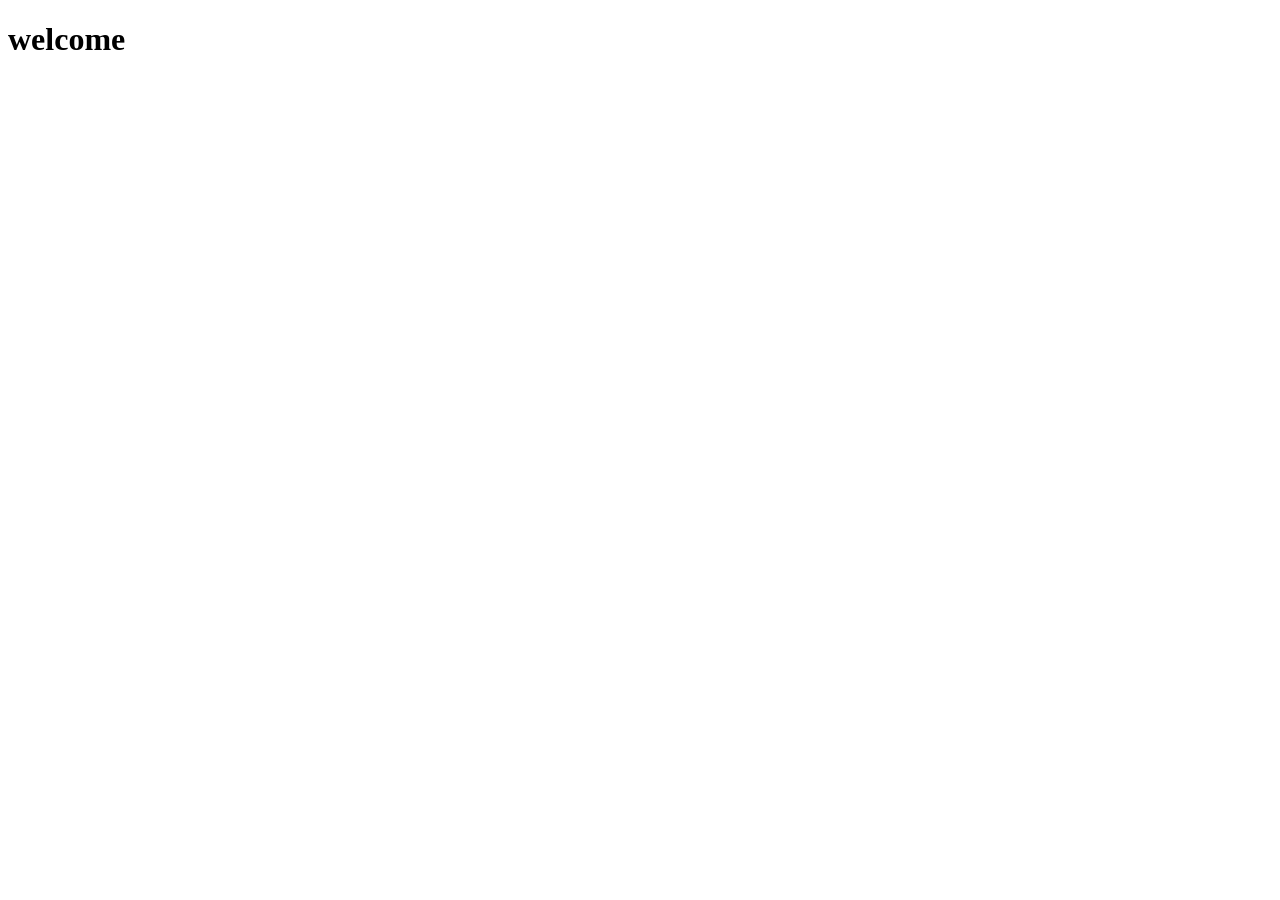
==== index.html @ 6010bff4 "Add homepage HTML content" ====
<!DOCTYPE html>
<html lang="en">
<head>
    <meta charset="UTF-8">
    <meta name="viewport" content="width=device-width, initial-scale=1.0">
    <title>sc-manuel consultant</title>
</head>
<body>
   <h1>welcome</h1> 
</body>
</html>
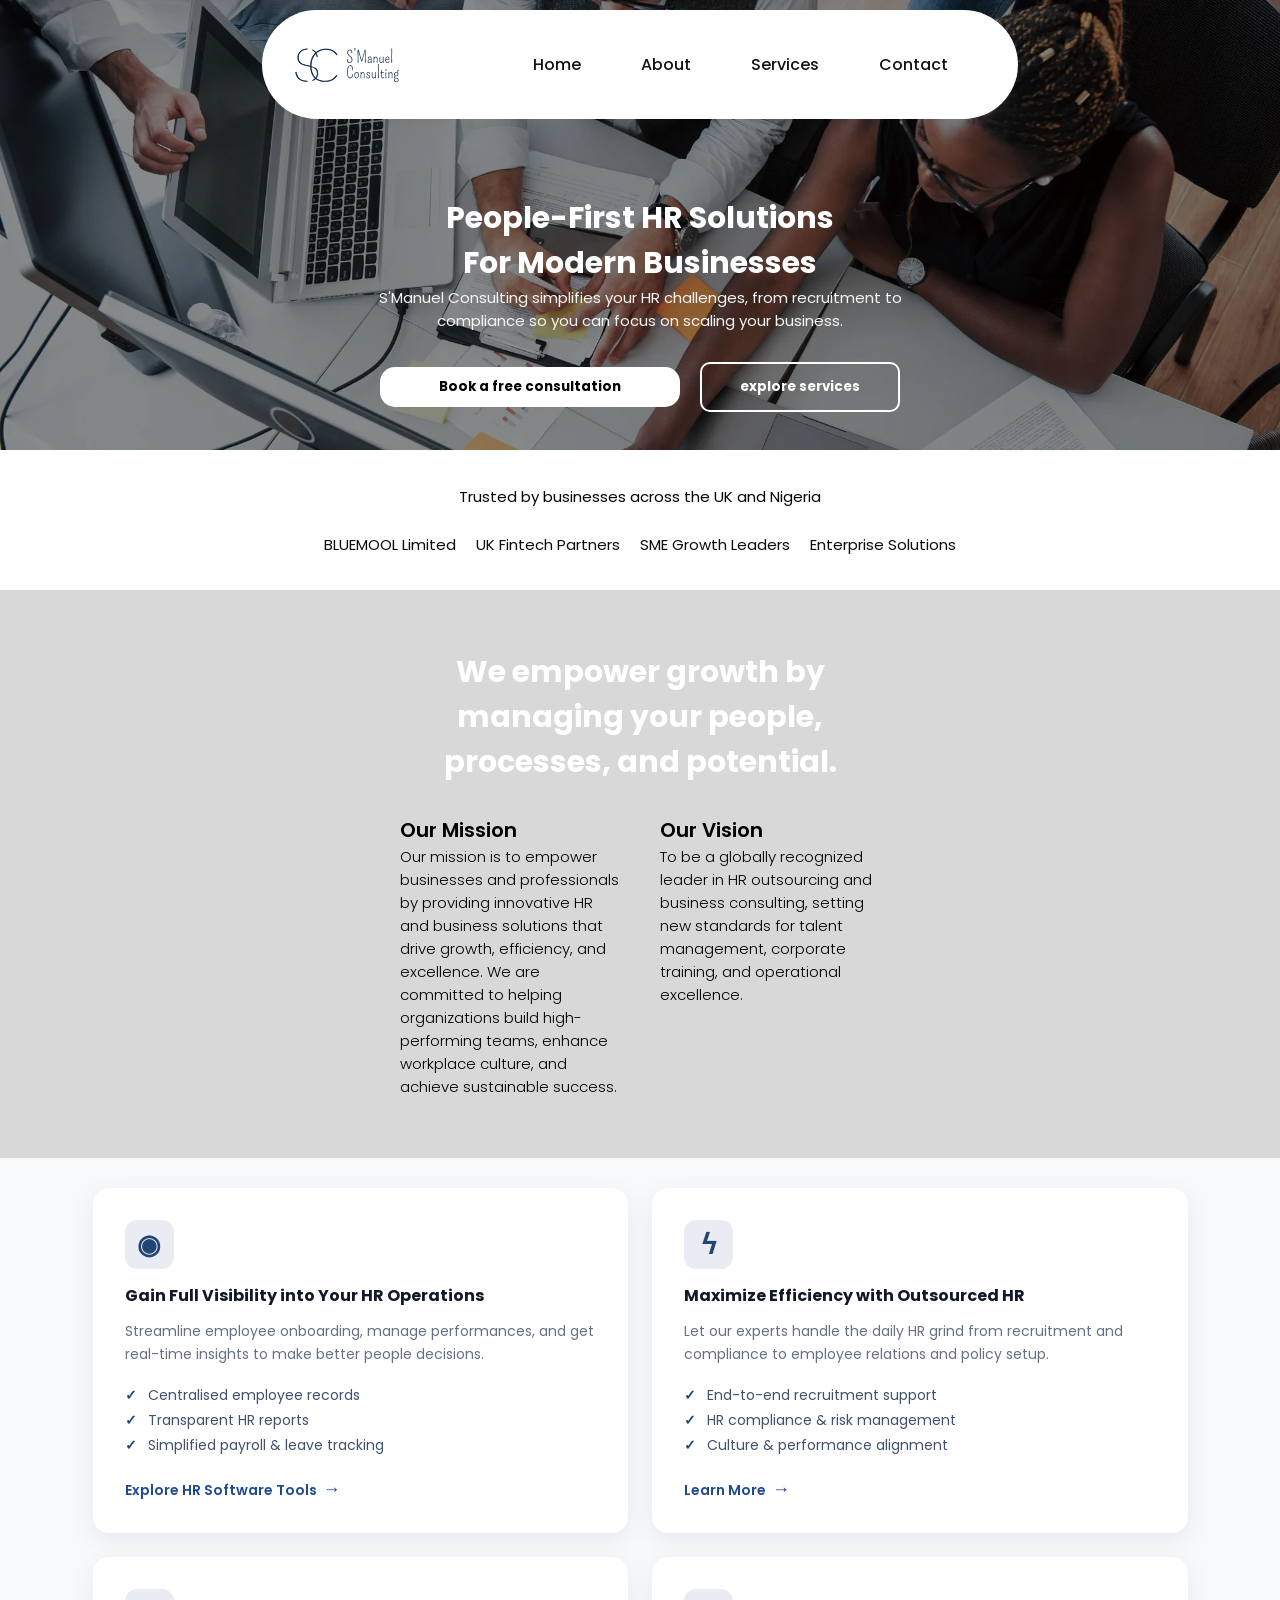
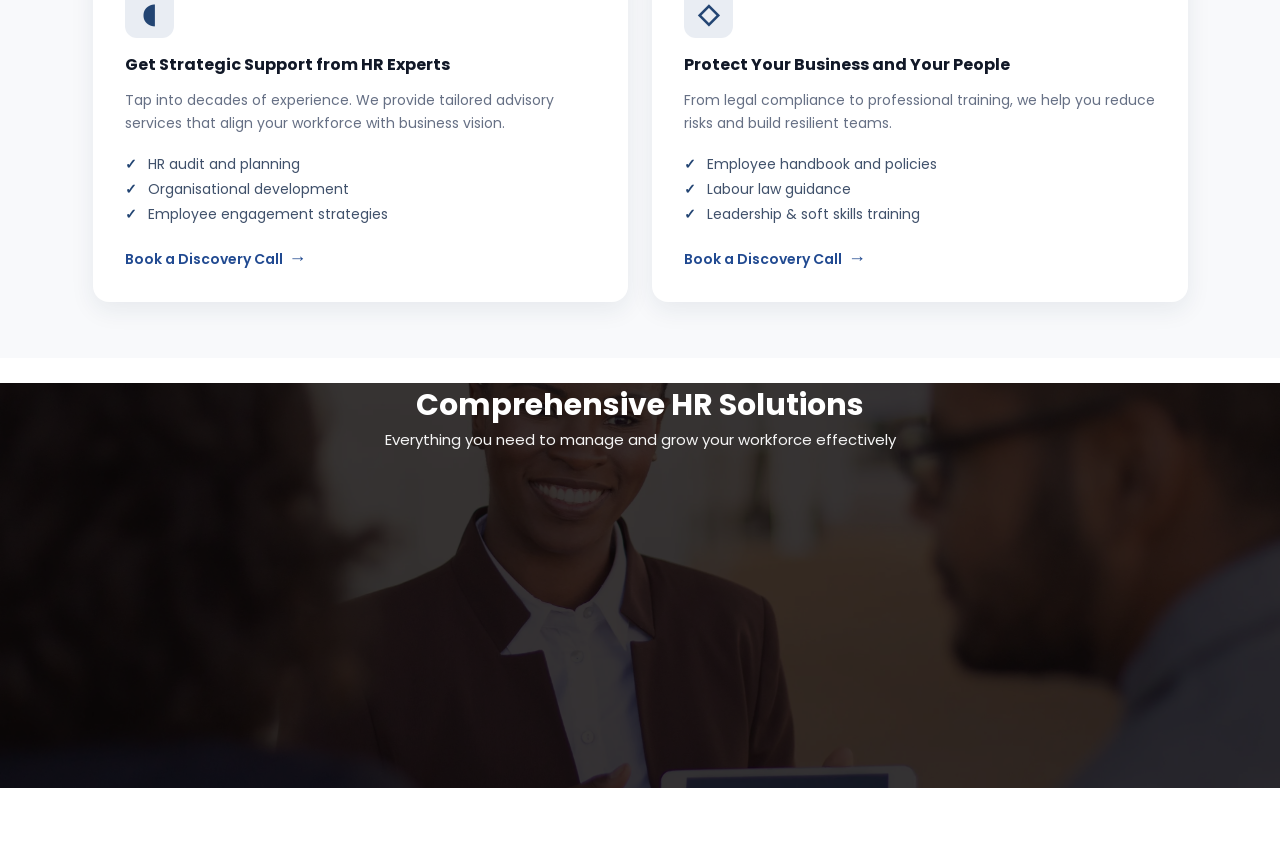
==== commit 22d9593b: "Add banner section and styling" ====
--- a/index.html
+++ b/index.html
@@ -4,8 +4,157 @@
     <meta charset="UTF-8">
     <meta name="viewport" content="width=device-width, initial-scale=1.0">
     <title>sc-manuel consultant</title>
+    <link rel="stylesheet" href="style.css">
+    <link rel="preconnect" href="https://fonts.googleapis.com">
+<link rel="preconnect" href="https://fonts.gstatic.com" crossorigin>
+<link href="https://fonts.googleapis.com/css2?family=Poppins:ital,wght@0,100;0,200;0,300;0,400;0,500;0,600;0,700;0,800;0,900;1,100;1,200;1,300;1,400;1,500;1,600;1,700;1,800;1,900&display=swap" rel="stylesheet">
 </head>
 <body>
-   <h1>welcome</h1> 
+  <header class="header-container">
+   <div class="background blur">
+      <div class="header-wrapper">
+       <nav class="header-nav">
+        <div class="logo">
+         <img src="logo.png" alt="sc-manuel consultant logo">
+        </div>
+        <ul class="nav-links">
+         <li><a href="#">Home</a></li>
+         <li><a href="#">About</a></li>
+         <li><a href="#">Services</a></li>
+         <li><a href="#">Contact</a></li>
+        </ul>
+       </nav>
+      </div>
+            <div class="Hero-section-wrapper">
+                  <div class="headline-text">
+                   <h1>People-First HR Solutions <br>For Modern Businesses</h1>
+                  <p>S'Manuel Consulting simplifies your HR challenges, from recruitment to<br> compliance so you can focus on scaling your business.</p>
+                   <div class="hero-button-wrapper">
+                  <button class="hero-button1">Book a free consultation</button>
+                  <button class="hero-button">explore services</button>
+                </div>
+                </div>
+            </div>
+     </div>
+   </div>
+  </header>
+
+
+  <!-- after the hero section -->
+   <div class="white-con">
+    <p>Trusted by businesses across the UK and Nigeria</p>
+<ul class="company-list">
+  <li>BLUEMOOL Limited</li>
+  <li>UK Fintech Partners</li>
+  <li>SME Growth Leaders</li>
+  <li>Enterprise Solutions</li>
+</ul>
+  </div>
+
+  <!-- Company Statement -->
+  <div class="company-statement">
+
+    <h1>
+        We empower growth by managing your people, processes,
+        and potential.
+    </h1>
+
+    <div class="statement-content">
+
+        <div class="mission-con">
+            <h4>Our Mission</h4>
+            <p>
+                Our mission is to empower businesses and professionals by
+                providing innovative HR and business solutions that drive
+                growth, efficiency, and excellence. We are committed to
+                helping organizations build high-performing teams,
+                enhance workplace culture, and achieve sustainable success.
+            </p>
+        </div>
+
+        <div class="vision-con">
+            <h4>Our Vision</h4>
+            <p>
+                To be a globally recognized leader in HR outsourcing and
+                business consulting, setting new standards for talent
+                management, corporate training, and operational excellence.
+            </p>
+        </div>
+
+    </div>
+
+</div>
+<div class="service-container">
+  <h1>Comprehensive HR Solutions</h1>
+  <p>Everything you need to manage and grow your workforce effectively</p>
+
+  <div class="service-grid">
+    <article class="service-card">
+      <div class="service-icon" aria-hidden="true">
+        <span>◉</span>
+      </div>
+      <h2>Gain Full Visibility into Your HR Operations</h2>
+      <p>Streamline employee onboarding, manage performances, and get real-time insights to make better people decisions.</p>
+      <ul>
+        <li>Centralised employee records</li>
+        <li>Transparent HR reports</li>
+        <li>Simplified payroll &amp; leave tracking</li>
+      </ul>
+      <a href="#">Explore HR Software Tools <span aria-hidden="true">→</span></a>
+    </article>
+
+    <article class="service-card">
+      <div class="service-icon" aria-hidden="true">
+        <span>ϟ</span>
+      </div>
+      <h2>Maximize Efficiency with Outsourced HR</h2>
+      <p>Let our experts handle the daily HR grind from recruitment and compliance to employee relations and policy setup.</p>
+      <ul>
+        <li>End-to-end recruitment support</li>
+        <li>HR compliance &amp; risk management</li>
+        <li>Culture &amp; performance alignment</li>
+      </ul>
+      <a href="#">Learn More <span aria-hidden="true">→</span></a>
+    </article>
+
+    <article class="service-card">
+      <div class="service-icon" aria-hidden="true">
+        <span>◖</span>
+      </div>
+      <h2>Get Strategic Support from HR Experts</h2>
+      <p>Tap into decades of experience. We provide tailored advisory services that align your workforce with business vision.</p>
+      <ul>
+        <li>HR audit and planning</li>
+        <li>Organisational development</li>
+        <li>Employee engagement strategies</li>
+      </ul>
+      <a href="#">Book a Discovery Call <span aria-hidden="true">→</span></a>
+    </article>
+
+    <article class="service-card">
+      <div class="service-icon" aria-hidden="true">
+        <span>◇</span>
+      </div>
+      <h2>Protect Your Business and Your People</h2>
+      <p>From legal compliance to professional training, we help you reduce risks and build resilient teams.</p>
+      <ul>
+        <li>Employee handbook and policies</li>
+        <li>Labour law guidance</li>
+        <li>Leadership &amp; soft skills training</li>
+      </ul>
+      <a href="#">Book a Discovery Call <span aria-hidden="true">→</span></a>
+    </article>
+  </div>
+
+</div>
+<div class="banner-container">
+  <div class="image-con">
+    <img src="banner.jpeg" alt="banner image">
+     <div class="banner-darken">
+      <h1>Comprehensive HR Solutions</h1>
+      <p>Everything you need to manage and grow your workforce effectively</p>
+     </div>
+  </div>
+</div>
 </body>
-</html>+</html>
--- a/style.css
+++ b/style.css
@@ -0,0 +1,337 @@
+*{
+    padding: 0;
+    margin: 0;
+    box-sizing: border-box;
+    text-decoration: none;
+    list-style: none;
+    font-family: 'Poppins';
+}
+body{
+    background-color: rgba(172, 255, 47, 0);
+}
+.header-container {
+    height: 50vh;
+    width: 100%;
+    background-image: url("background.jpeg");
+    background-size: cover;
+    background-position: center;
+    background-repeat: no-repeat;
+     display: flex;
+    align-items: center;
+}
+.background.blur{
+      height: 100%;
+    width: 100%;
+    background-color: rgba(0, 0, 0, 0.414);
+    /* padding: 20px; */
+}
+.header-wrapper {
+    min-height: 50px;
+    width: 100%;
+    display: flex;
+    align-items: center;
+    justify-content: center;
+    padding: 10px;
+}
+
+.header-nav {
+    display: flex;
+    justify-content: space-between;
+    align-items: center;
+    width: 60%;
+    min-height: 80px;
+    background-color: white;
+    border-radius: 80px;
+    padding: 12px 30px;
+}
+.logo{
+    width: 108px;
+    height: 46px;
+    background-color: rgb(255, 255, 255);
+    display: flex;
+    justify-content: center;
+    align-items: center;
+}
+.logo img {
+    width: 108px;
+    height: 46px;
+    object-fit: contain;
+}
+.nav-links {
+    display: flex;
+    justify-content: space-between;
+    align-items: center;
+    width: auto;
+    gap: 20px;
+    padding: 20px;
+}
+.nav-links li {
+    padding: 10px 20px;
+    border-radius: 20px;
+    transition: all 0.3s ease-in-out;
+}
+
+.nav-links a {
+    text-decoration: none;
+    color: rgb(21, 20, 20);
+    font-weight: 450;
+}
+
+.Hero-section-wrapper{
+    display: flex;
+    justify-content: center;
+    align-items: center;
+    /* background-color: rgba(219, 4, 4, 0.5); */
+    width: 100%;
+    height: 80%;
+}
+h1{
+    font-size: 50px;
+    color: white;
+    text-align: center;
+    text-wrap: initial;
+}
+p{
+    font-size: 15px;
+    color:whitesmoke;
+    text-align:center;
+
+}
+.hero-button-wrapper{
+    display: flex;
+    justify-content: center;
+    align-items: center;
+    gap: 20px;
+    margin-top: 20px;
+    width:800px;
+    /* background-color: blue; */
+    height: 70px;
+}
+.hero-button1{
+    padding: 10px 20px;
+    border-radius: 15px;
+    background-color: rgb(255, 255, 255);
+    color: rgb(0, 0, 0);
+    font-weight: bold;
+    border: none;
+    cursor: pointer;
+    width: 300px;
+    height: 40px;
+}
+.hero-button{
+    padding: 10px 20px;
+    border-radius: 10px;
+    background-color: transparent;
+    color: rgb(255, 255, 255);
+    font-weight: bold;
+    border: 2px solid rgb(255, 255, 255);
+    cursor: pointer;
+    width: 200px;
+    height: 50px;
+
+}
+.white-con {
+    width: 100%;
+    min-height: 140px;
+    background-color: rgb(255, 255, 255);
+
+    display: flex;
+    flex-direction: column;
+    justify-content: center;
+    align-items: center;
+    gap: 25px;
+}
+
+.white-con p {
+    color: rgb(4, 2, 2);
+    text-align: center;
+    font-size: 15px;
+
+}
+.company-list{
+    display: flex;
+    justify-content: center;
+    align-items: center;
+    gap: 20px;
+    color: rgb(15, 11, 11);
+    font-size: 15px;
+}
+.company-statement{
+     width: 100%;
+    min-height: 400px;
+    background-color: rgb(216, 216, 216);
+    padding: 80px 80px;
+
+    display: flex;
+    flex-wrap: wrap;
+    justify-content: center;
+    align-content: center;
+    gap: 30px;
+    padding: 60px 400px;
+}
+h1{
+    font-size: 30px;
+    color: white;
+    text-align: center;
+}
+    .statement-content {
+    width: 100%;
+    display: flex;
+    justify-content: space-between;
+    align-items: flex-start;
+    gap: 40px;
+}
+
+.mission-con,
+.vision-con {
+    width: 50%;
+    text-align: left;
+}
+
+
+.mission-con,
+.vision-con {
+    text-align: left;
+}
+
+.mission-con h4,
+.vision-con h4 {
+    font-size: 20px;
+    color: black;
+    text-align: left;
+    font-weight: 550;
+}
+
+.mission-con p,
+.vision-con p {
+    text-align: left;
+    font-weight: 300;
+    color: rgb(0, 0, 0);
+}
+.service-container{
+    width: 100%;
+    min-height: 800px;
+    background-color: #f8f9fb;
+    padding: 30px 18px 40px;
+}
+.service-container > h1,
+.service-container > p {
+    display: none;
+}
+.service-grid {
+    width: 100%;
+    max-width: 1095px;
+    margin: 0 auto;
+    display: grid;
+    grid-template-columns: 1fr 1fr;
+    gap: 24px;
+}
+.service-card {
+    min-height: 345px;
+    padding: 32px;
+    border-radius: 16px;
+    background: #fff;
+    box-shadow: 0 8px 24px rgba(30, 48, 79, .08);
+    display: flex;
+    flex-direction: column;
+    align-items: flex-start;
+}
+.service-icon {
+    width: 49px;
+    height: 49px;
+    margin-bottom: 16px;
+    border-radius: 12px;
+    background: #e9edf3;
+    color: #234573;
+    display: flex;
+    justify-content: center;
+    align-items: center;
+    font-size: 27px;
+    font-weight: bold;
+}
+.service-card h2 {
+    margin-bottom: 13px;
+    color: #111827;
+    font-size: 16px;
+    line-height: 1.35;
+    font-weight: 700;
+}
+.service-card p {
+    margin-bottom: 14px;
+    color: #667085;
+    font-size: 14px;
+    line-height: 1.65;
+    text-align: left;
+}
+.service-card ul {
+    margin-bottom: 19px;
+}
+.service-card li {
+    position: relative;
+    margin: 5px 0;
+    padding-left: 23px;
+    color: #40516b;
+    font-size: 14px;
+    line-height: 1.45;
+}
+.service-card li::before {
+    content: "✓";
+    position: absolute;
+    left: 0;
+    color: #234573;
+    font-size: 14px;
+    font-weight: 700;
+}
+.service-card a {
+    margin-top: auto;
+    color: #214a91;
+    font-size: 14px;
+    font-weight: 600;
+}
+.service-card a span {
+    margin-left: 3px;
+    font-size: 18px;
+    line-height: 0;
+}
+@media (max-width: 700px) {
+    .service-container {
+        padding: 36px 16px 48px;
+    }
+    .service-grid {
+        grid-template-columns: 1fr;
+    }
+    .service-card {
+        min-height: 0;
+    }
+}
+.banner-container {
+    width: 100%;
+    height: 500px;
+    background-color: rgb(255, 255, 255);
+    display: flex;
+    justify-content: center;
+    align-items: center;
+    padding: 0;
+}
+
+.image-con {
+    width: 100%;
+    height: 50vh;
+    position: relative;
+}
+
+.image-con img {
+    width: 100%;
+    height: 90%;
+    object-fit: cover;
+    object-position: center center;
+}
+
+.banner-darken{
+    position: absolute;
+    top: 0;
+    left: 0;
+    width: 100%;
+    height: 90%;
+    background-color: rgba(11, 7, 7, 0.816);
+}
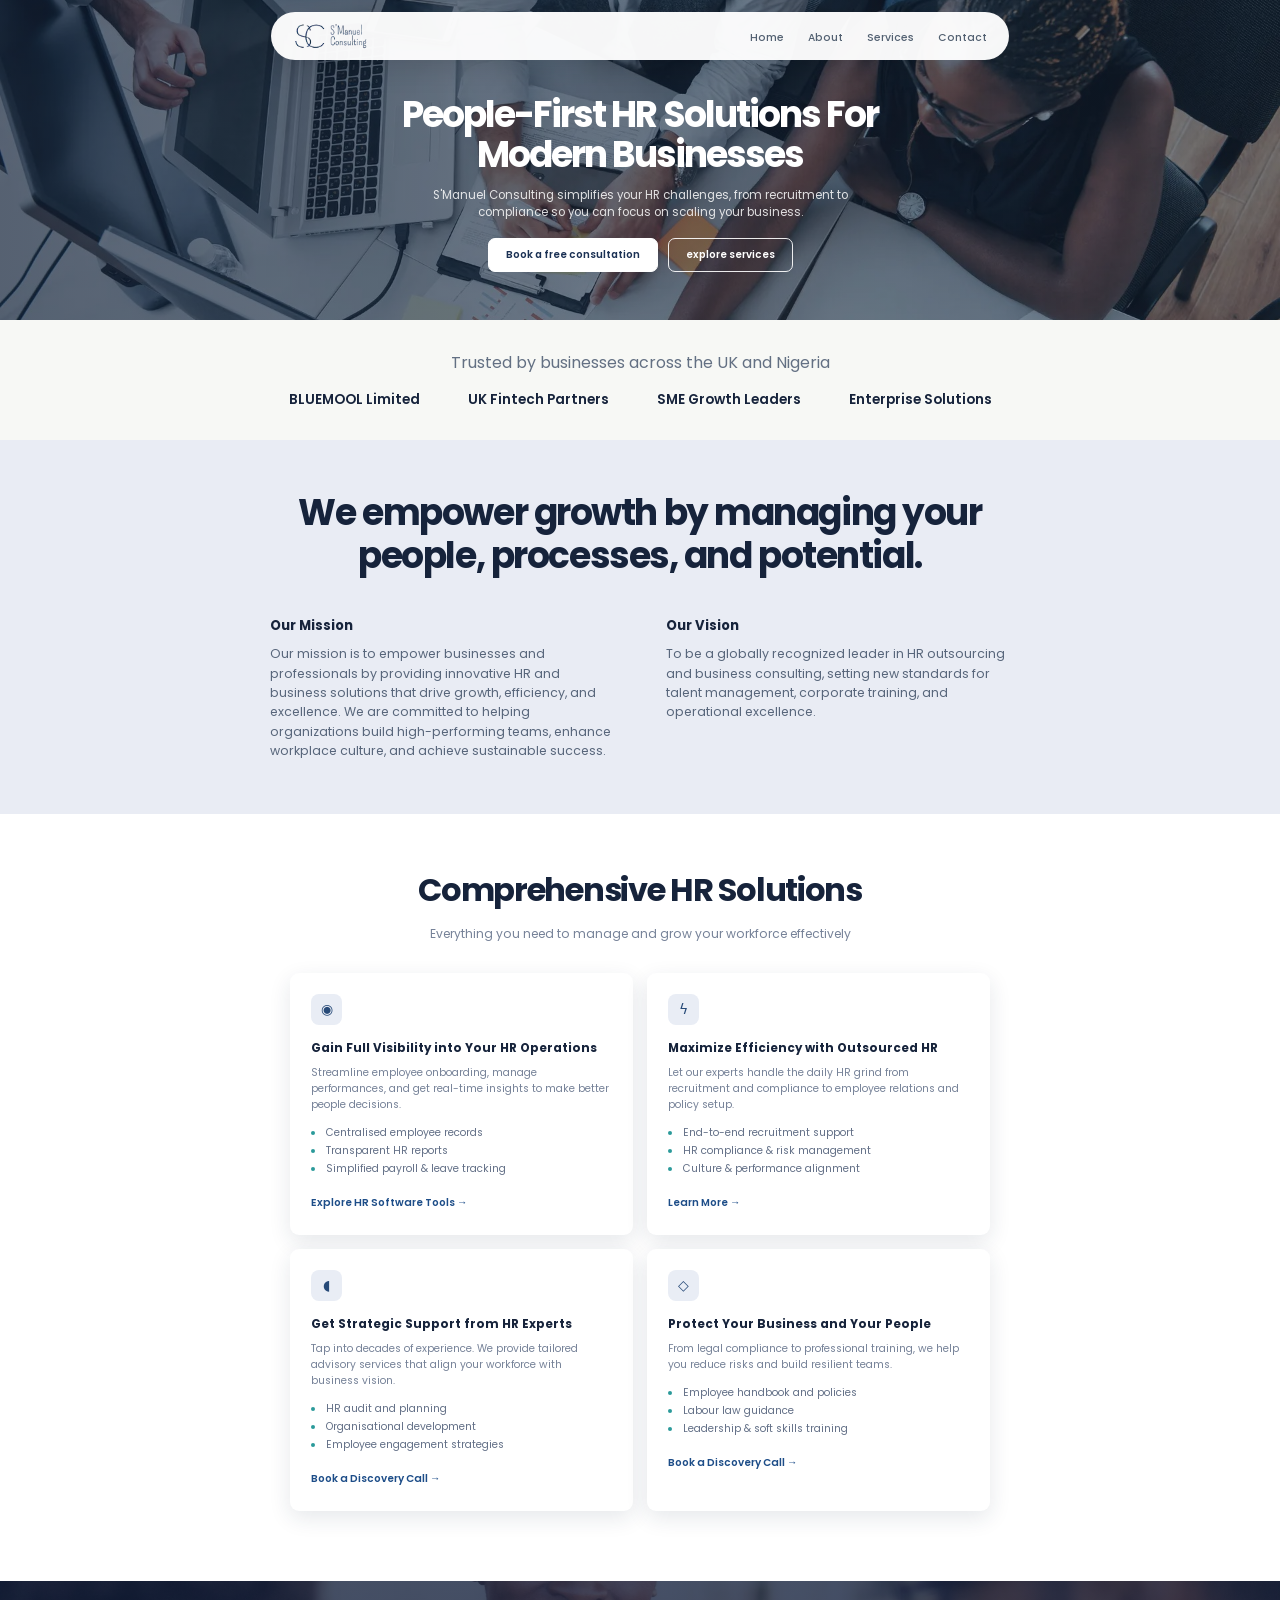
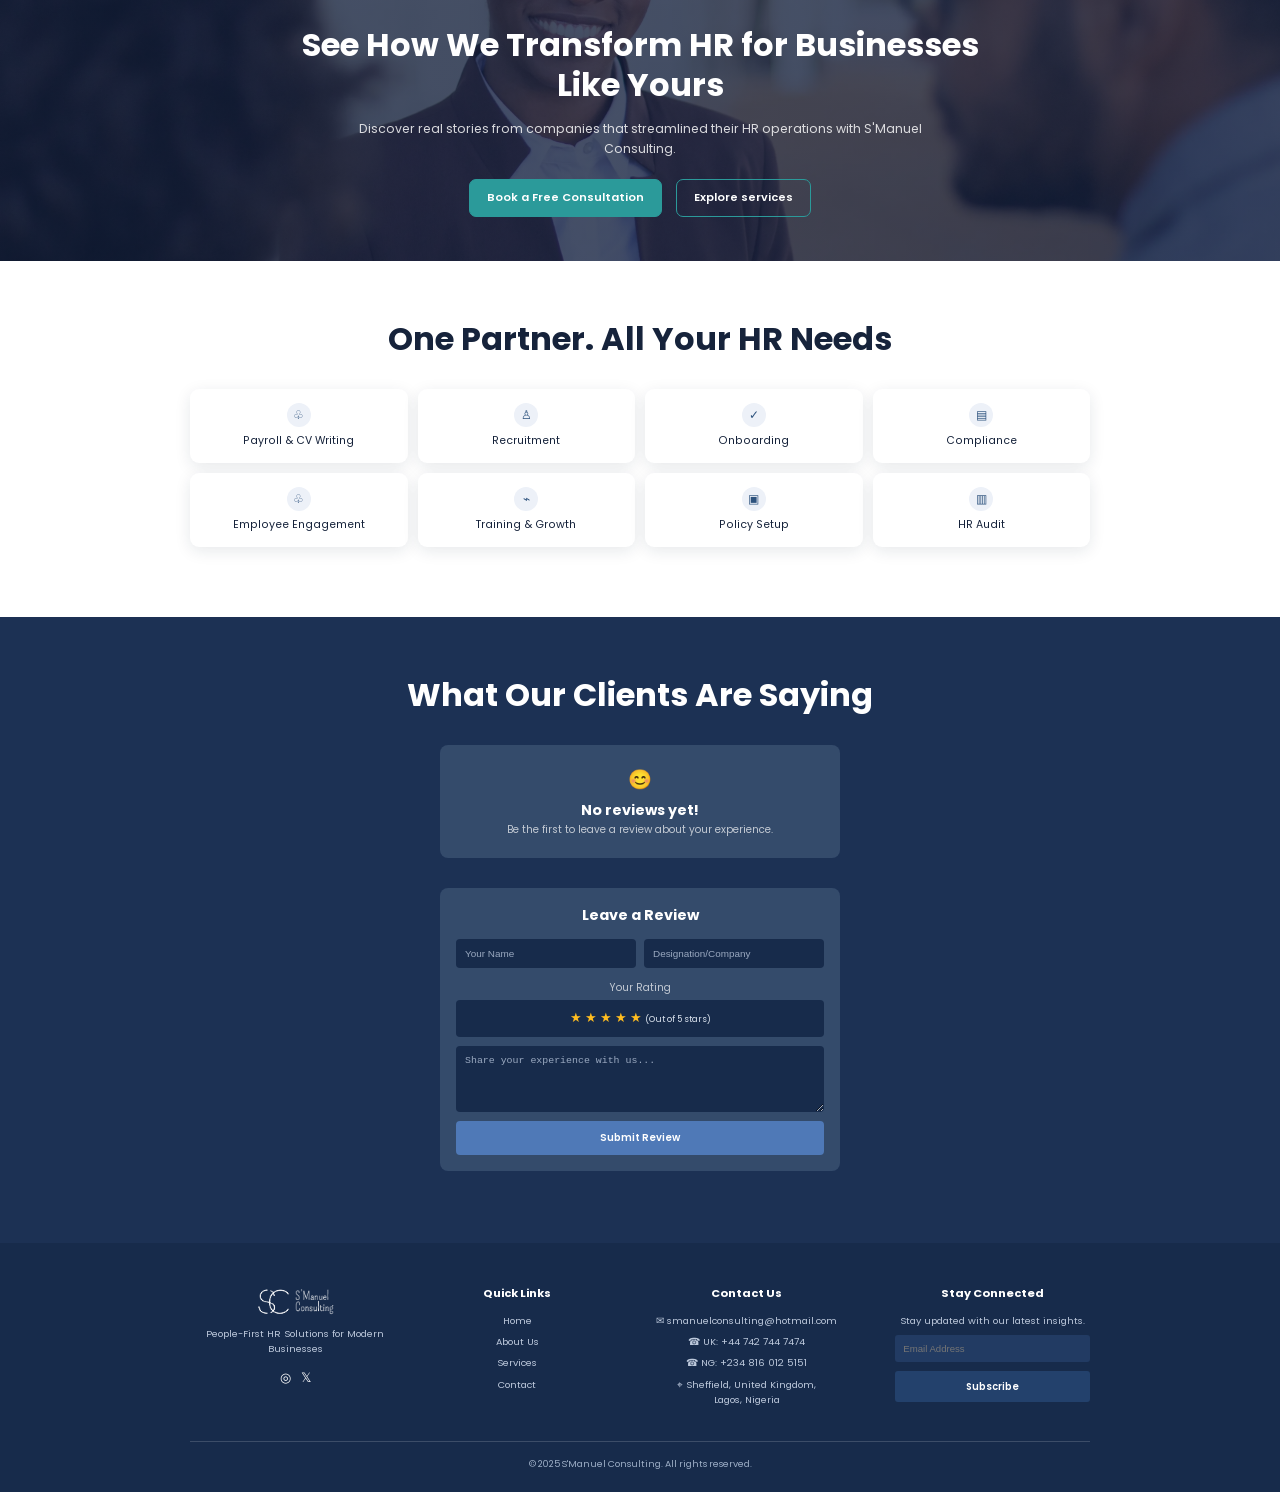
==== commit 54d3a8df: "Complete team merge" ====
--- a/index.html
+++ b/index.html
@@ -27,7 +27,7 @@
       </div>
             <div class="Hero-section-wrapper">
                   <div class="headline-text">
-                   <h1>People-First HR Solutions <br>For Modern Businesses</h1>
+                   <h1>People-First HR Solutions For Modern Businesses</h1> 
                   <p>S'Manuel Consulting simplifies your HR challenges, from recruitment to<br> compliance so you can focus on scaling your business.</p>
                    <div class="hero-button-wrapper">
                   <button class="hero-button1">Book a free consultation</button>
@@ -147,14 +147,75 @@
   </div>
 
 </div>
-<div class="banner-container">
-  <div class="image-con">
-    <img src="banner.jpeg" alt="banner image">
-     <div class="banner-darken">
-      <h1>Comprehensive HR Solutions</h1>
-      <p>Everything you need to manage and grow your workforce effectively</p>
-     </div>
-  </div>
-</div>
+<section class="transformation-cta">
+  <div class="cta-content">
+    <h2>See How We Transform HR for Businesses<br>Like Yours</h2>
+    <p>Discover real stories from companies that streamlined their HR operations with S'Manuel Consulting.</p>
+    <div class="hero-button-wrapper">
+      <button class="hero-button1">Book a Free Consultation</button>
+      <button class="hero-button">Explore services</button>
+    </div>
+  </div>
+</section>
+
+<section class="partner-section">
+  <h2>One Partner. All Your HR Needs</h2>
+  <div class="partner-grid">
+    <div class="partner-card"><span>♧</span><p>Payroll &amp; CV Writing</p></div>
+    <div class="partner-card"><span>♙</span><p>Recruitment</p></div>
+    <div class="partner-card"><span>✓</span><p>Onboarding</p></div>
+    <div class="partner-card"><span>▤</span><p>Compliance</p></div>
+    <div class="partner-card"><span>♧</span><p>Employee Engagement</p></div>
+    <div class="partner-card"><span>⌁</span><p>Training &amp; Growth</p></div>
+    <div class="partner-card"><span>▣</span><p>Policy Setup</p></div>
+    <div class="partner-card"><span>▥</span><p>HR Audit</p></div>
+  </div>
+</section>
+
+<section class="reviews-section">
+  <h2>What Our Clients Are Saying</h2>
+  <div class="review-card review-empty">
+    <div class="review-emoji">😊</div>
+    <h3>No reviews yet!</h3>
+    <p>Be the first to leave a review about your experience.</p>
+  </div>
+
+  <form class="review-form">
+    <h3>Leave a Review</h3>
+    <div class="form-row">
+      <input type="text" placeholder="Your Name" aria-label="Your name">
+      <input type="text" placeholder="Designation/Company" aria-label="Designation or company">
+    </div>
+    <label for="rating">Your Rating</label>
+    <div id="rating" class="rating" aria-label="Five star rating">★ ★ ★ ★ ★ <small>(Out of 5 stars)</small></div>
+    <textarea placeholder="Share your experience with us..." aria-label="Your review"></textarea>
+    <button type="submit">Submit Review</button>
+  </form>
+</section>
+
+<footer class="site-footer">
+  <div class="footer-grid">
+    <div class="footer-brand">
+      <img src="logo.png" alt="S'Manuel Consulting logo">
+      <p>People-First HR Solutions for Modern Businesses</p>
+      <div class="social-links"><a href="#" aria-label="Instagram">◎</a><a href="#" aria-label="X">𝕏</a></div>
+    </div>
+    <div>
+      <h3>Quick Links</h3>
+      <a href="index.html">Home</a><a href="about-us.html">About Us</a><a href="services.html">Services</a><a href="#">Contact</a>
+    </div>
+    <div>
+      <h3>Contact Us</h3>
+      <p>✉ smanuelconsulting@hotmail.com</p><p>☎ UK: +44 742 744 7474</p><p>☎ NG: +234 816 012 5151</p><p>⌖ Sheffield, United Kingdom,<br> Lagos, Nigeria</p>
+    </div>
+    <div>
+      <h3>Stay Connected</h3>
+      <p>Stay updated with our latest insights.</p>
+      <input type="email" placeholder="Email Address" aria-label="Email address">
+      <button type="button">Subscribe</button>
+    </div>
+  </div>
+  <p class="copyright">© 2025 S'Manuel Consulting. All rights reserved.</p>
+</footer>
 </body>
 </html>
--- a/style.css
+++ b/style.css
@@ -1,337 +1,940 @@
-*{
-    padding: 0;
-    margin: 0;
-    box-sizing: border-box;
-    text-decoration: none;
-    list-style: none;
-    font-family: 'Poppins';
-}
-body{
-    background-color: rgba(172, 255, 47, 0);
-}
+@import url('https://fonts.googleapis.com/css2?family=Poppins:wght@400;500;600;700;800&display=swap');
+
+:root {
+  --ink: #16233b;
+  --muted: #637083;
+  --navy: #172640;
+  --teal: #2b9a9a;
+  --cream: #f7f8f5;
+  --line: #e6e9ed;
+}
+
+* {
+  box-sizing: border-box;
+  margin: 0;
+  padding: 0;
+}
+
+body {
+  color: var(--ink);
+  background: #fff;
+  font-family: 'Poppins', sans-serif;
+  line-height: 1.6;
+  text-align: center;
+}
+
+button,
+a {
+  font: inherit;
+}
+
+a {
+  color: inherit;
+}
+
+/* Home page */
 .header-container {
-    height: 50vh;
-    width: 100%;
-    background-image: url("background.jpeg");
-    background-size: cover;
-    background-position: center;
-    background-repeat: no-repeat;
-     display: flex;
-    align-items: center;
-}
-.background.blur{
-      height: 100%;
-    width: 100%;
-    background-color: rgba(0, 0, 0, 0.414);
-    /* padding: 20px; */
-}
+  min-height: 690px;
+  background: var(--navy);
+}
+
+.background {
+  min-height: 690px;
+  background-image: linear-gradient(90deg, rgba(14, 29, 52, .72), rgba(20, 46, 70, .55)), url('./background.jpeg');
+  background-position: center center;
+  background-size: cover;
+  background-repeat: no-repeat;
+}
+
 .header-wrapper {
-    min-height: 50px;
-    width: 100%;
-    display: flex;
-    align-items: center;
-    justify-content: center;
-    padding: 10px;
+  padding: 28px 6%;
 }
 
 .header-nav {
-    display: flex;
-    justify-content: space-between;
-    align-items: center;
-    width: 60%;
-    min-height: 80px;
-    background-color: white;
-    border-radius: 80px;
-    padding: 12px 30px;
-}
-.logo{
-    width: 108px;
-    height: 46px;
-    background-color: rgb(255, 255, 255);
-    display: flex;
-    justify-content: center;
-    align-items: center;
-}
+  display: flex;
+  align-items: center;
+  justify-content: space-between;
+  width: min(1120px, 100%);
+  margin: 0 auto;
+  padding: 12px 28px;
+  border-radius: 50px;
+  background: rgba(255, 255, 255, .96);
+  box-shadow: 0 8px 28px rgba(0, 0, 0, .12);
+}
+
 .logo img {
-    width: 108px;
-    height: 46px;
-    object-fit: contain;
-}
+  display: block;
+  width: 108px;
+  height: auto;
+}
+
 .nav-links {
-    display: flex;
-    justify-content: space-between;
-    align-items: center;
-    width: auto;
-    gap: 20px;
-    padding: 20px;
-}
-.nav-links li {
-    padding: 10px 20px;
-    border-radius: 20px;
-    transition: all 0.3s ease-in-out;
+  display: flex;
+  gap: 34px;
+  list-style: none;
 }
 
 .nav-links a {
-    text-decoration: none;
-    color: rgb(21, 20, 20);
-    font-weight: 450;
-}
-
-.Hero-section-wrapper{
-    display: flex;
-    justify-content: center;
-    align-items: center;
-    /* background-color: rgba(219, 4, 4, 0.5); */
-    width: 100%;
-    height: 80%;
-}
-h1{
-    font-size: 50px;
-    color: white;
-    text-align: center;
-    text-wrap: initial;
-}
-p{
-    font-size: 15px;
-    color:whitesmoke;
-    text-align:center;
-
-}
-.hero-button-wrapper{
-    display: flex;
-    justify-content: center;
-    align-items: center;
-    gap: 20px;
-    margin-top: 20px;
-    width:800px;
-    /* background-color: blue; */
-    height: 70px;
-}
-.hero-button1{
-    padding: 10px 20px;
-    border-radius: 15px;
-    background-color: rgb(255, 255, 255);
-    color: rgb(0, 0, 0);
-    font-weight: bold;
-    border: none;
-    cursor: pointer;
-    width: 300px;
-    height: 40px;
-}
-.hero-button{
-    padding: 10px 20px;
-    border-radius: 10px;
-    background-color: transparent;
-    color: rgb(255, 255, 255);
-    font-weight: bold;
-    border: 2px solid rgb(255, 255, 255);
-    cursor: pointer;
-    width: 200px;
-    height: 50px;
-
-}
+  color: #526071;
+  font-size: .9rem;
+  font-weight: 500;
+  text-decoration: none;
+  transition: color .2s ease;
+}
+
+.nav-links a:hover,
+.nav-links a:focus-visible {
+  color: var(--teal);
+}
+
+.Hero-section-wrapper {
+  display: flex;
+  align-items: center;
+  justify-content: center;
+  width: min(1120px, 100%);
+  min-height: 540px;
+  margin: 0 auto;
+  padding: 56px 6%;
+}
+
+.headline-text {
+  max-width: 720px;
+  color: #fff;
+  text-align: center;
+}
+
+.headline-text h1 {
+  margin-bottom: 22px;
+  font-size: clamp(2.4rem, 5vw, 4.5rem);
+  font-weight: 700;
+  letter-spacing: -.055em;
+  line-height: 1.12;
+}
+
+.headline-text p {
+  max-width: 640px;
+  margin-right: auto;
+  margin-left: auto;
+  color: rgba(255, 255, 255, .84);
+  font-size: 1rem;
+}
+
+.hero-button-wrapper {
+  display: flex;
+  flex-wrap: wrap;
+  gap: 14px;
+  justify-content: center;
+  margin-top: 34px;
+}
+
+.hero-button1,
+.hero-button {
+  padding: 14px 23px;
+  border: 1px solid var(--teal);
+  border-radius: 7px;
+  cursor: pointer;
+  font-weight: 600;
+  transition: transform .2s ease, background .2s ease;
+}
+
+.hero-button1 {
+  color: #fff;
+  background: var(--teal);
+}
+
+.hero-button {
+  color: #fff;
+  background: transparent;
+}
+
+.hero-button1:hover,
+.hero-button:hover {
+  transform: translateY(-2px);
+  background: #248383;
+}
+
 .white-con {
-    width: 100%;
-    min-height: 140px;
-    background-color: rgb(255, 255, 255);
-
-    display: flex;
-    flex-direction: column;
-    justify-content: center;
-    align-items: center;
-    gap: 25px;
-}
-
-.white-con p {
-    color: rgb(4, 2, 2);
-    text-align: center;
-    font-size: 15px;
-
-}
-.company-list{
-    display: flex;
-    justify-content: center;
-    align-items: center;
-    gap: 20px;
-    color: rgb(15, 11, 11);
-    font-size: 15px;
-}
-.company-statement{
-     width: 100%;
-    min-height: 400px;
-    background-color: rgb(216, 216, 216);
-    padding: 80px 80px;
-
-    display: flex;
-    flex-wrap: wrap;
-    justify-content: center;
-    align-content: center;
-    gap: 30px;
-    padding: 60px 400px;
-}
-h1{
-    font-size: 30px;
-    color: white;
-    text-align: center;
-}
-    .statement-content {
-    width: 100%;
-    display: flex;
-    justify-content: space-between;
-    align-items: flex-start;
-    gap: 40px;
+  padding: 30px 6%;
+  color: var(--muted);
+  text-align: center;
+  background: var(--cream);
+}
+
+.company-list {
+  display: flex;
+  flex-wrap: wrap;
+  justify-content: center;
+  gap: 12px 48px;
+  margin-top: 13px;
+  color: var(--ink);
+  font-size: .85rem;
+  font-weight: 600;
+  list-style: none;
+}
+
+.company-statement,
+.service-container {
+  width: min(1120px, 88%);
+  margin: 0 auto;
+}
+
+.company-statement {
+  padding: 92px 0 72px;
+}
+
+.company-statement > h1 {
+  max-width: 780px;
+  margin-bottom: 52px;
+  font-size: clamp(2rem, 4vw, 3.25rem);
+  letter-spacing: -.04em;
+  line-height: 1.2;
+}
+
+.statement-content {
+  display: grid;
+  grid-template-columns: repeat(2, 1fr);
+  gap: 64px;
+  text-align: center;
 }
 
 .mission-con,
 .vision-con {
-    width: 50%;
-    text-align: left;
-}
-
+  padding: 18px 12px 0;
+  border-top: 3px solid var(--teal);
+}
+
+.statement-content h4 {
+  margin-bottom: 10px;
+  color: var(--teal);
+  font-size: 1.05rem;
+}
+
+.statement-content p,
+.service-container > p {
+  color: var(--muted);
+  font-size: .94rem;
+}
+
+.service-container {
+  padding: 60px 0 90px;
+}
+
+.service-container > h1 {
+  font-size: clamp(2rem, 4vw, 3rem);
+  letter-spacing: -.04em;
+  text-align: center;
+}
+
+.service-container > p {
+  margin-top: 8px;
+  text-align: center;
+}
+
+.service-grid,
+.services-section {
+  display: grid;
+  grid-template-columns: repeat(2, 1fr);
+  gap: 24px;
+}
+
+.service-grid {
+  margin-top: 42px;
+}
+
+.service-card {
+  padding: 30px;
+  border: 1px solid var(--line);
+  border-radius: 14px;
+  background: #fff;
+  box-shadow: 0 8px 24px rgba(22, 35, 59, .05);
+}
+
+.service-icon {
+  display: grid;
+  width: 48px;
+  height: 48px;
+  margin-bottom: 20px;
+  place-items: center;
+  border-radius: 12px;
+  color: #fff;
+  background: var(--teal);
+  font-size: 1.35rem;
+}
+
+.service-card h2 {
+  margin-bottom: 11px;
+  color: var(--ink);
+  font-size: 1.2rem;
+  line-height: 1.35;
+}
+
+.service-card p {
+  margin-bottom: 18px;
+  color: var(--muted);
+  font-size: .88rem;
+}
+
+.service-card ul {
+  margin-bottom: 20px;
+  padding-left: 0;
+  color: var(--muted);
+  font-size: .84rem;
+  list-style-position: inside;
+}
+
+.service-card li::marker {
+  color: var(--teal);
+}
+
+.service-card a {
+  color: var(--teal);
+  font-size: .86rem;
+  font-weight: 600;
+  text-decoration: none;
+}
+
+.banner-container {
+  padding: 0 6% 90px;
+}
+
+.image-con {
+  position: relative;
+  min-height: 300px;
+  overflow: hidden;
+  border-radius: 18px;
+}
+
+.image-con img {
+  display: block;
+  width: 100%;
+  height: 300px;
+  object-fit: cover;
+}
+
+.banner-darken {
+  position: absolute;
+  inset: 0;
+  display: grid;
+  align-content: center;
+  padding: 30px;
+  color: #fff;
+  text-align: center;
+  background: rgba(15, 31, 52, .58);
+}
+
+/* Homepage sections below the service cards */
+.transformation-cta {
+  position: relative;
+  display: grid;
+  min-height: 260px;
+  place-items: center;
+  padding: 44px 6%;
+  overflow: hidden;
+  color: #fff;
+  text-align: center;
+  background: linear-gradient(rgba(18, 31, 60, .78), rgba(18, 31, 60, .78)), url('banner.jpeg') center/cover;
+}
+
+.cta-content {
+  position: relative;
+  z-index: 1;
+  max-width: 680px;
+}
+
+.cta-content h2,
+.partner-section h2,
+.reviews-section > h2 {
+  font-size: clamp(1.35rem, 3vw, 2rem);
+  line-height: 1.25;
+}
+
+.cta-content p {
+  margin: 14px auto 0;
+  max-width: 570px;
+  color: rgba(255, 255, 255, .82);
+  font-size: .78rem;
+}
+
+.cta-content .hero-button-wrapper {
+  justify-content: center;
+  margin-top: 20px;
+}
+
+.cta-content .hero-button1,
+.cta-content .hero-button {
+  padding: 9px 17px;
+  font-size: .7rem;
+}
+
+.partner-section {
+  padding: 58px 6% 70px;
+  text-align: center;
+}
+
+.partner-grid {
+  display: grid;
+  grid-template-columns: repeat(4, minmax(130px, 1fr));
+  gap: 10px;
+  width: min(900px, 100%);
+  margin: 30px auto 0;
+}
+
+.partner-card {
+  display: grid;
+  min-height: 74px;
+  place-items: center;
+  align-content: center;
+  gap: 5px;
+  padding: 10px;
+  border-radius: 9px;
+  background: #fff;
+  box-shadow: 0 4px 16px rgba(22, 35, 59, .1);
+}
+
+.partner-card span {
+  display: grid;
+  width: 24px;
+  height: 24px;
+  place-items: center;
+  border-radius: 50%;
+  color: #2d527d;
+  background: #edf1f8;
+  font-size: .75rem;
+}
+
+.partner-card p {
+  color: var(--ink);
+  font-size: .67rem;
+}
+
+.reviews-section {
+  display: grid;
+  justify-items: center;
+  gap: 30px;
+  padding: 58px 6% 72px;
+  color: #fff;
+  background: #1c3154;
+  text-align: center;
+}
+
+.review-card,
+.review-form {
+  width: min(100%, 400px);
+  border-radius: 8px;
+  background: rgba(67, 89, 121, .64);
+}
+
+.review-empty {
+  min-height: 100px;
+  padding: 20px;
+}
+
+.review-emoji {
+  margin-bottom: 3px;
+  font-size: 1.2rem;
+}
+
+.review-card h3,
+.review-form h3 {
+  font-size: .9rem;
+}
+
+.review-card p,
+.review-form label,
+.review-form small {
+  color: rgba(255, 255, 255, .7);
+  font-size: .64rem;
+}
+
+.review-form {
+  padding: 16px;
+  text-align: center;
+}
+
+.review-form h3 {
+  margin-bottom: 12px;
+  text-align: center;
+}
+
+.form-row {
+  display: grid;
+  grid-template-columns: repeat(2, 1fr);
+  gap: 8px;
+}
+
+.review-form input,
+.review-form textarea,
+.review-form button {
+  width: 100%;
+  border: 0;
+  border-radius: 4px;
+  font-size: .62rem;
+}
+
+.review-form input,
+.review-form textarea {
+  padding: 9px;
+  color: #fff;
+  background: #172b4b;
+}
+
+.review-form input::placeholder,
+.review-form textarea::placeholder {
+  color: #9aa9c0;
+}
+
+.review-form label {
+  display: block;
+  margin-top: 12px;
+  margin-bottom: 4px;
+}
+
+.rating {
+  padding: 8px 9px;
+  border-radius: 4px;
+  color: #ffbd20;
+  background: #172b4b;
+  font-size: .8rem;
+}
+
+.rating small {
+  color: #dce4ef;
+  font-size: .55rem;
+}
+
+.review-form textarea {
+  display: block;
+  min-height: 66px;
+  margin-top: 9px;
+  resize: vertical;
+}
+
+.review-form button,
+.site-footer button {
+  padding: 9px;
+  margin-top: 9px;
+  cursor: pointer;
+  color: #fff;
+  background: #4f79b7;
+  font-weight: 600;
+}
+
+.site-footer {
+  padding: 42px 6% 20px;
+  color: #d6deeb;
+  background: #172b4b;
+}
+
+.footer-grid {
+  display: grid;
+  grid-template-columns: 1.3fr 1fr 1.4fr 1.2fr;
+  gap: 35px;
+  width: min(900px, 100%);
+  margin: 0 auto;
+  text-align: center;
+}
+
+.footer-brand img {
+  width: 78px;
+  filter: brightness(0) invert(1);
+}
+
+.footer-grid h3 {
+  margin-bottom: 10px;
+  color: #fff;
+  font-size: .7rem;
+}
+
+.footer-grid p,
+.footer-grid a {
+  display: block;
+  margin-bottom: 6px;
+  color: #bdc9dc;
+  font-size: .6rem;
+  text-decoration: none;
+}
+
+.footer-grid a:hover {
+  color: #fff;
+}
+
+.social-links {
+  display: flex;
+  gap: 10px;
+  margin-top: 12px;
+  justify-content: center;
+}
+
+.social-links a {
+  color: #fff;
+  font-size: .8rem;
+}
+
+.footer-grid input,
+.site-footer button {
+  width: 100%;
+  border: 0;
+  border-radius: 3px;
+  padding: 8px;
+  font-size: .6rem;
+}
+
+.footer-grid input {
+  color: #fff;
+  background: #223b63;
+}
+
+.site-footer button {
+  background: #23416c;
+}
+
+.copyright {
+  width: min(900px, 100%);
+  margin: 28px auto 0;
+  padding-top: 15px;
+  border-top: 1px solid rgba(255, 255, 255, .16);
+  color: #9daec6;
+  font-size: .58rem;
+  text-align: center;
+}
+
+/* Services page */
+.header {
+  position: absolute;
+  z-index: 10;
+  top: 24px;
+  left: 5%;
+  display: flex;
+  align-items: center;
+  justify-content: space-between;
+  width: 90%;
+  padding: 12px 35px;
+  border-radius: 100px;
+  background: #fff;
+}
+
+.header .logo img {
+  width: 100px;
+}
+
+.services-hero {
+  position: relative;
+  display: flex;
+  min-height: 520px;
+  align-items: center;
+  justify-content: center;
+  padding: 100px 20px 50px;
+  background: url('images/image.jpeg') center/cover;
+  text-align: center;
+}
+
+.services-hero::before {
+  position: absolute;
+  inset: 0;
+  content: '';
+  background: rgba(20, 31, 53, .62);
+}
+
+.hero-content {
+  position: relative;
+  max-width: 800px;
+  color: #fff;
+}
+
+.hero-content h1 {
+  margin-bottom: 18px;
+  font-size: clamp(2.3rem, 5vw, 4rem);
+  line-height: 1.15;
+}
+
+.hero-content p {
+  font-size: 1.05rem;
+}
+
+.services-section {
+  width: 90%;
+  margin: 70px auto;
+}
+
+.services-section .service-card ul {
+  list-style: none;
+  padding-left: 0;
+}
+
+.services-section .service-card li {
+  margin-bottom: 8px;
+}
+
+.specialized-section {
+  width: 90%;
+  margin: 80px auto;
+  text-align: center;
+}
+
+.specialized-section h2 {
+  font-size: 2rem;
+}
+
+.specialized-intro {
+  margin: 8px 0 35px;
+  color: var(--muted);
+}
+
+.specialized-container {
+  display: grid;
+  grid-template-columns: repeat(4, 1fr);
+  gap: 20px;
+  text-align: left;
+}
+
+.specialized-card {
+  padding: 25px;
+  border: 1px solid var(--line);
+  border-radius: 12px;
+  background: var(--cream);
+}
+
+.specialized-card h3 {
+  margin-bottom: 12px;
+  font-size: 1.05rem;
+}
+
+.specialized-card p {
+  color: var(--muted);
+  font-size: .86rem;
+}
+
+@media (max-width: 900px) {
+  .specialized-container { grid-template-columns: repeat(2, 1fr); }
+}
+
+@media (max-width: 640px) {
+  .header-nav,
+  .header { border-radius: 18px; }
+  .header-nav { align-items: flex-start; gap: 18px; padding: 16px 20px; }
+  .nav-links { flex-wrap: wrap; justify-content: flex-end; gap: 8px 16px; }
+  .Hero-section-wrapper { min-height: 470px; padding: 34px 6%; }
+  .headline-text h1 { font-size: 2.35rem; }
+  .headline-text p br { display: none; }
+  .statement-content,
+  .service-grid,
+  .services-section { grid-template-columns: 1fr; }
+  .statement-content { gap: 30px; }
+  .specialized-container { grid-template-columns: 1fr; }
+  .services-hero { min-height: 470px; }
+  .header { flex-direction: column; gap: 15px; padding: 16px 20px; }
+  .header .nav-links { justify-content: center; }
+  .partner-grid { grid-template-columns: repeat(2, 1fr); }
+  .footer-grid { grid-template-columns: repeat(2, 1fr); gap: 24px 18px; }
+}
+
+/* Reference hero sizing and controls */
+.header-container,
+.background {
+  min-height: 320px;
+  height: 320px;
+}
+
+.background {
+  background-image: linear-gradient(90deg, rgba(14, 29, 52, .66), rgba(20, 46, 70, .48)), url('./background.jpeg');
+}
+
+.header-wrapper {
+  padding: 12px 0 0;
+}
+
+.header-nav {
+  width: min(738px, calc(100% - 32px));
+  padding: 8px 22px;
+}
+
+.header-nav .logo img {
+  width: 74px;
+}
+
+.header-nav .nav-links {
+  gap: 24px;
+}
+
+.header-nav .nav-links a {
+  font-size: .66rem;
+}
+
+.Hero-section-wrapper {
+  min-height: 248px;
+  padding: 20px;
+}
+
+.headline-text {
+  max-width: 560px;
+}
+
+.headline-text h1 {
+  margin-bottom: 12px;
+  font-size: clamp(1.9rem, 3.1vw, 2.25rem);
+  line-height: 1.12;
+}
+
+.headline-text p {
+  max-width: 500px;
+  font-size: .72rem;
+  line-height: 1.45;
+}
+
+.headline-text .hero-button-wrapper {
+  gap: 10px;
+  margin-top: 17px;
+}
+
+.headline-text .hero-button1,
+.headline-text .hero-button {
+  padding: 8px 17px;
+  border-radius: 7px;
+  font-size: .64rem;
+}
+
+.headline-text .hero-button1 {
+  color: #1b3154;
+  border-color: #fff;
+  background: #fff;
+}
+
+.headline-text .hero-button {
+  color: #fff;
+  border-color: rgba(255, 255, 255, .9);
+  background: transparent;
+}
+
+@media (max-width: 420px) {
+  .partner-grid,
+  .form-row { grid-template-columns: 1fr; }
+  .footer-grid { grid-template-columns: 1fr; }
+}
+
+/* Reference layout: statement and comprehensive solutions section */
+.company-statement {
+  width: 100%;
+  margin: 0;
+  padding: 52px 20px 54px;
+  background: #e9ecf4;
+}
+
+.company-statement > h1 {
+  width: min(740px, 100%);
+  margin: 0 auto 38px;
+  font-size: clamp(1.55rem, 3vw, 2.25rem);
+  line-height: 1.18;
+  text-align: center;
+}
+
+.statement-content {
+  width: min(740px, 100%);
+  margin: 0 auto;
+  grid-template-columns: repeat(2, minmax(0, 1fr));
+  gap: 52px;
+  text-align: left;
+}
 
 .mission-con,
 .vision-con {
-    text-align: left;
-}
-
-.mission-con h4,
-.vision-con h4 {
-    font-size: 20px;
-    color: black;
-    text-align: left;
-    font-weight: 550;
-}
-
-.mission-con p,
-.vision-con p {
-    text-align: left;
-    font-weight: 300;
-    color: rgb(0, 0, 0);
-}
-.service-container{
-    width: 100%;
-    min-height: 800px;
-    background-color: #f8f9fb;
-    padding: 30px 18px 40px;
-}
-.service-container > h1,
+  padding: 0;
+  border: 0;
+  text-align: left;
+}
+
+.statement-content h4 {
+  margin-bottom: 8px;
+  color: var(--ink);
+  font-size: .82rem;
+  font-weight: 700;
+}
+
+.statement-content p {
+  color: #58667b;
+  font-size: .78rem;
+  line-height: 1.55;
+}
+
+.service-container {
+  width: 100%;
+  margin: 0;
+  padding: 50px 20px 70px;
+  background: #fff;
+}
+
+.service-container > h1 {
+  font-size: clamp(1.45rem, 3vw, 2rem);
+}
+
 .service-container > p {
-    display: none;
-}
+  margin-top: 8px;
+  color: #778399;
+  font-size: .76rem;
+}
+
 .service-grid {
-    width: 100%;
-    max-width: 1095px;
-    margin: 0 auto;
-    display: grid;
-    grid-template-columns: 1fr 1fr;
-    gap: 24px;
-}
-.service-card {
-    min-height: 345px;
-    padding: 32px;
-    border-radius: 16px;
-    background: #fff;
-    box-shadow: 0 8px 24px rgba(30, 48, 79, .08);
-    display: flex;
-    flex-direction: column;
-    align-items: flex-start;
-}
-.service-icon {
-    width: 49px;
-    height: 49px;
-    margin-bottom: 16px;
-    border-radius: 12px;
-    background: #e9edf3;
-    color: #234573;
-    display: flex;
-    justify-content: center;
-    align-items: center;
-    font-size: 27px;
-    font-weight: bold;
-}
-.service-card h2 {
-    margin-bottom: 13px;
-    color: #111827;
-    font-size: 16px;
-    line-height: 1.35;
-    font-weight: 700;
-}
-.service-card p {
-    margin-bottom: 14px;
-    color: #667085;
-    font-size: 14px;
-    line-height: 1.65;
-    text-align: left;
-}
-.service-card ul {
-    margin-bottom: 19px;
-}
-.service-card li {
-    position: relative;
-    margin: 5px 0;
-    padding-left: 23px;
-    color: #40516b;
-    font-size: 14px;
-    line-height: 1.45;
-}
-.service-card li::before {
-    content: "✓";
-    position: absolute;
-    left: 0;
-    color: #234573;
-    font-size: 14px;
-    font-weight: 700;
-}
-.service-card a {
-    margin-top: auto;
-    color: #214a91;
-    font-size: 14px;
-    font-weight: 600;
-}
-.service-card a span {
-    margin-left: 3px;
-    font-size: 18px;
-    line-height: 0;
-}
-@media (max-width: 700px) {
-    .service-container {
-        padding: 36px 16px 48px;
-    }
-    .service-grid {
-        grid-template-columns: 1fr;
-    }
-    .service-card {
-        min-height: 0;
-    }
-}
-.banner-container {
-    width: 100%;
-    height: 500px;
-    background-color: rgb(255, 255, 255);
-    display: flex;
-    justify-content: center;
-    align-items: center;
-    padding: 0;
-}
-
-.image-con {
-    width: 100%;
-    height: 50vh;
-    position: relative;
-}
-
-.image-con img {
-    width: 100%;
-    height: 90%;
-    object-fit: cover;
-    object-position: center center;
-}
-
-.banner-darken{
-    position: absolute;
-    top: 0;
-    left: 0;
-    width: 100%;
-    height: 90%;
-    background-color: rgba(11, 7, 7, 0.816);
-}+  width: min(700px, 100%);
+  margin: 30px auto 0;
+  grid-template-columns: repeat(2, minmax(0, 1fr));
+  gap: 14px;
+  text-align: left;
+}
+
+.service-grid .service-card {
+  min-height: 218px;
+  padding: 21px;
+  border: 0;
+  border-radius: 9px;
+  text-align: left;
+  box-shadow: 0 7px 22px rgba(26, 43, 72, .11);
+}
+
+.service-grid .service-icon {
+  width: 31px;
+  height: 31px;
+  margin-bottom: 15px;
+  border-radius: 8px;
+  color: #274a78;
+  background: #e9edf5;
+  font-size: .9rem;
+}
+
+.service-grid .service-card h2 {
+  margin-bottom: 9px;
+  font-size: .74rem;
+  line-height: 1.35;
+}
+
+.service-grid .service-card p,
+.service-grid .service-card ul,
+.service-grid .service-card a {
+  font-size: .65rem;
+  line-height: 1.55;
+}
+
+.service-grid .service-card p {
+  margin-bottom: 11px;
+  color: #778399;
+}
+
+.service-grid .service-card ul {
+  margin-bottom: 11px;
+  color: #647188;
+  line-height: 1.7;
+  list-style-position: inside;
+}
+
+.service-grid .service-card a {
+  color: #1d4d88;
+}
+
+@media (max-width: 640px) {
+  .statement-content,
+  .service-grid {
+    grid-template-columns: 1fr;
+  }
+
+  .statement-content {
+    gap: 25px;
+  }
+}
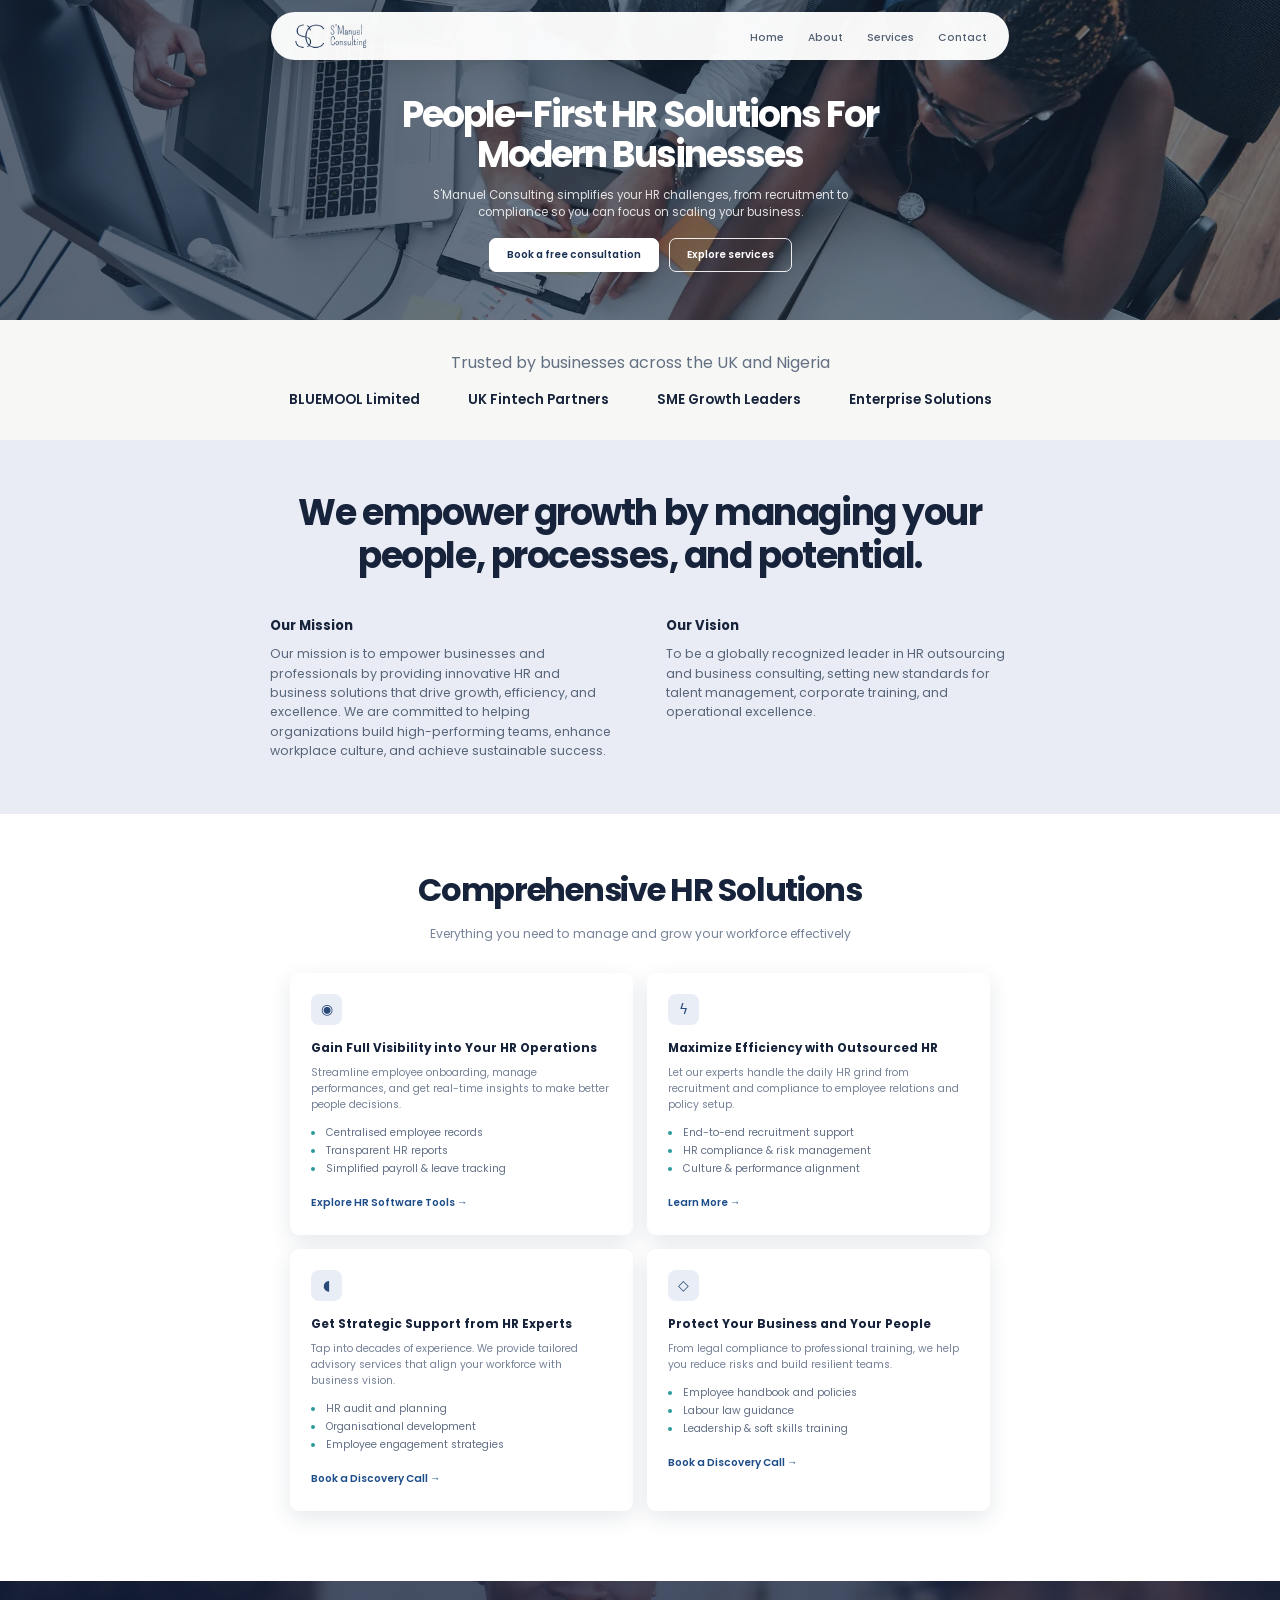
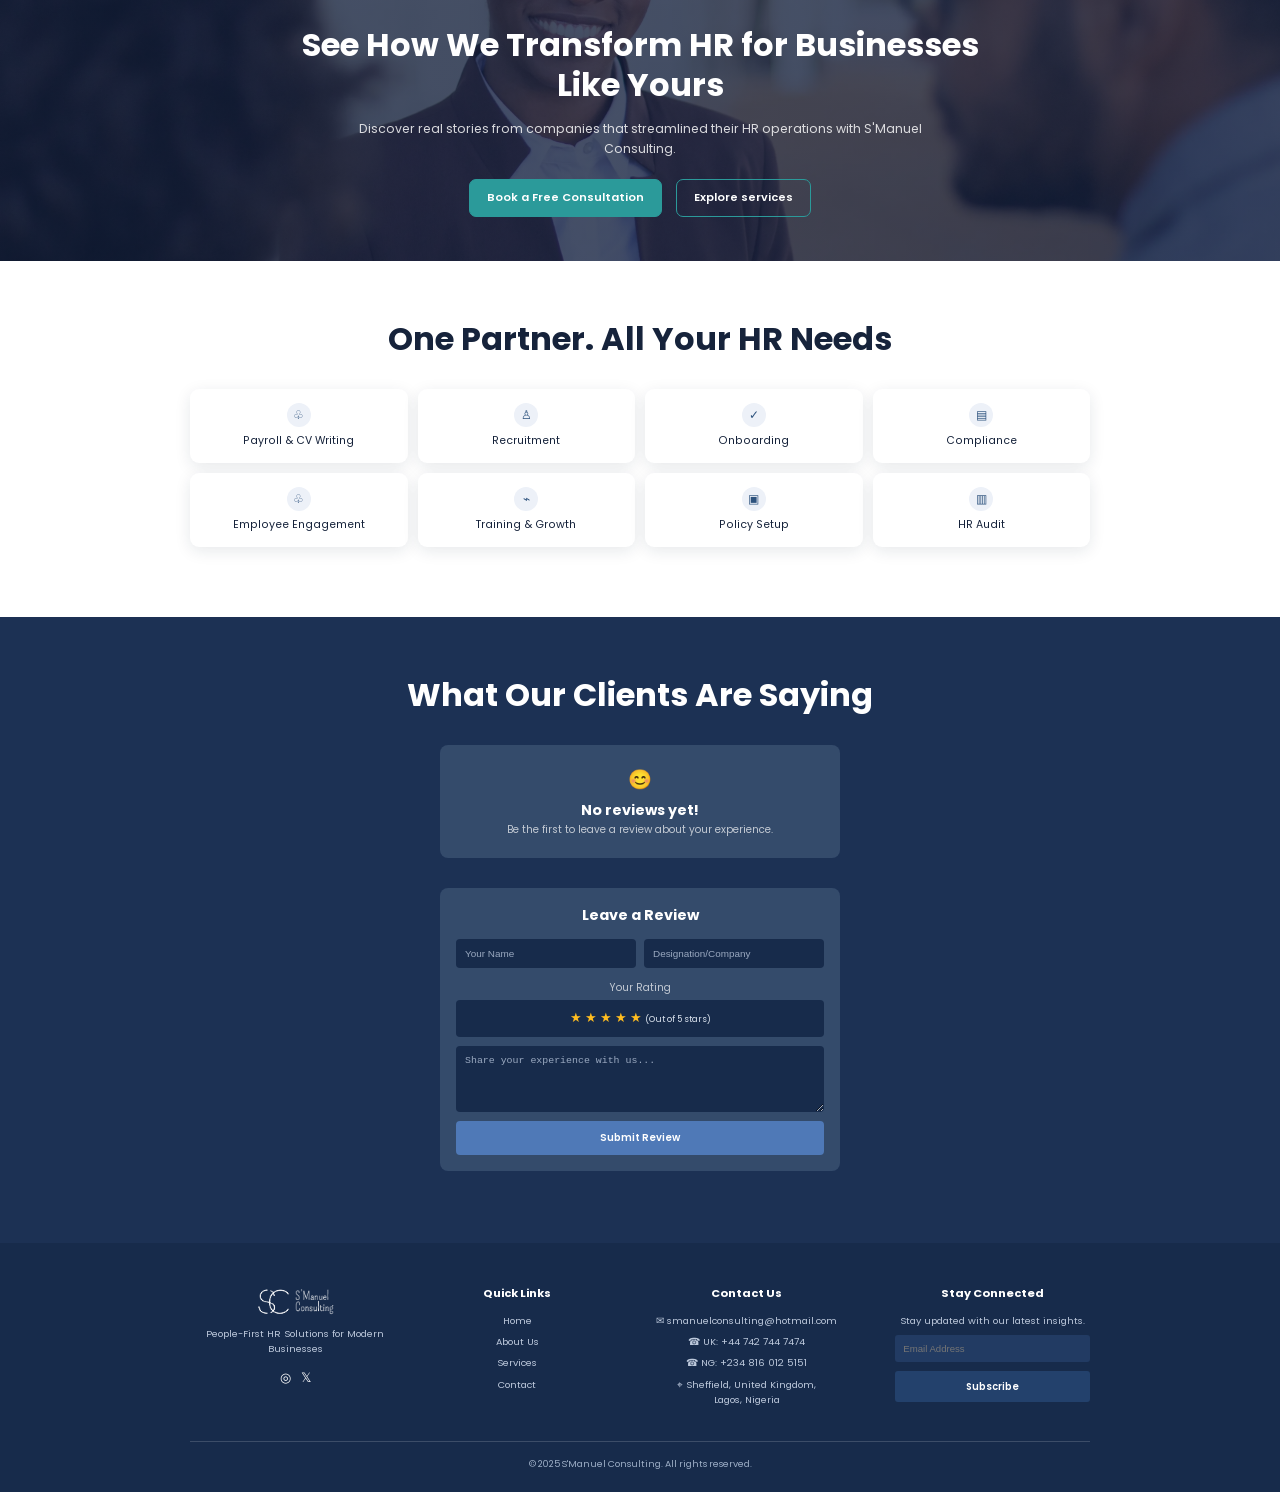
==== commit e7f62c86: "Update homepage design" ====
--- a/index.html
+++ b/index.html
@@ -20,7 +20,7 @@
         <ul class="nav-links">
          <li><a href="#">Home</a></li>
          <li><a href="#">About</a></li>
-         <li><a href="#">Services</a></li>
+         <li><a href="services.html">Services</a></li>
          <li><a href="#">Contact</a></li>
         </ul>
        </nav>
@@ -31,7 +31,7 @@
                   <p>S'Manuel Consulting simplifies your HR challenges, from recruitment to<br> compliance so you can focus on scaling your business.</p>
                    <div class="hero-button-wrapper">
                   <button class="hero-button1">Book a free consultation</button>
-                  <button class="hero-button">explore services</button>
+                  <a class="hero-button" href="services.html">Explore services</a>
                 </div>
                 </div>
             </div>
@@ -153,7 +153,7 @@
     <p>Discover real stories from companies that streamlined their HR operations with S'Manuel Consulting.</p>
     <div class="hero-button-wrapper">
       <button class="hero-button1">Book a Free Consultation</button>
-      <button class="hero-button">Explore services</button>
+      <a class="hero-button" href="services.html">Explore services</a>
     </div>
   </div>
 </section>
--- a/style.css
+++ b/style.css
@@ -129,11 +129,13 @@
 
 .hero-button1,
 .hero-button {
+  display: inline-block;
   padding: 14px 23px;
   border: 1px solid var(--teal);
   border-radius: 7px;
   cursor: pointer;
   font-weight: 600;
+  text-decoration: none;
   transition: transform .2s ease, background .2s ease;
 }
 
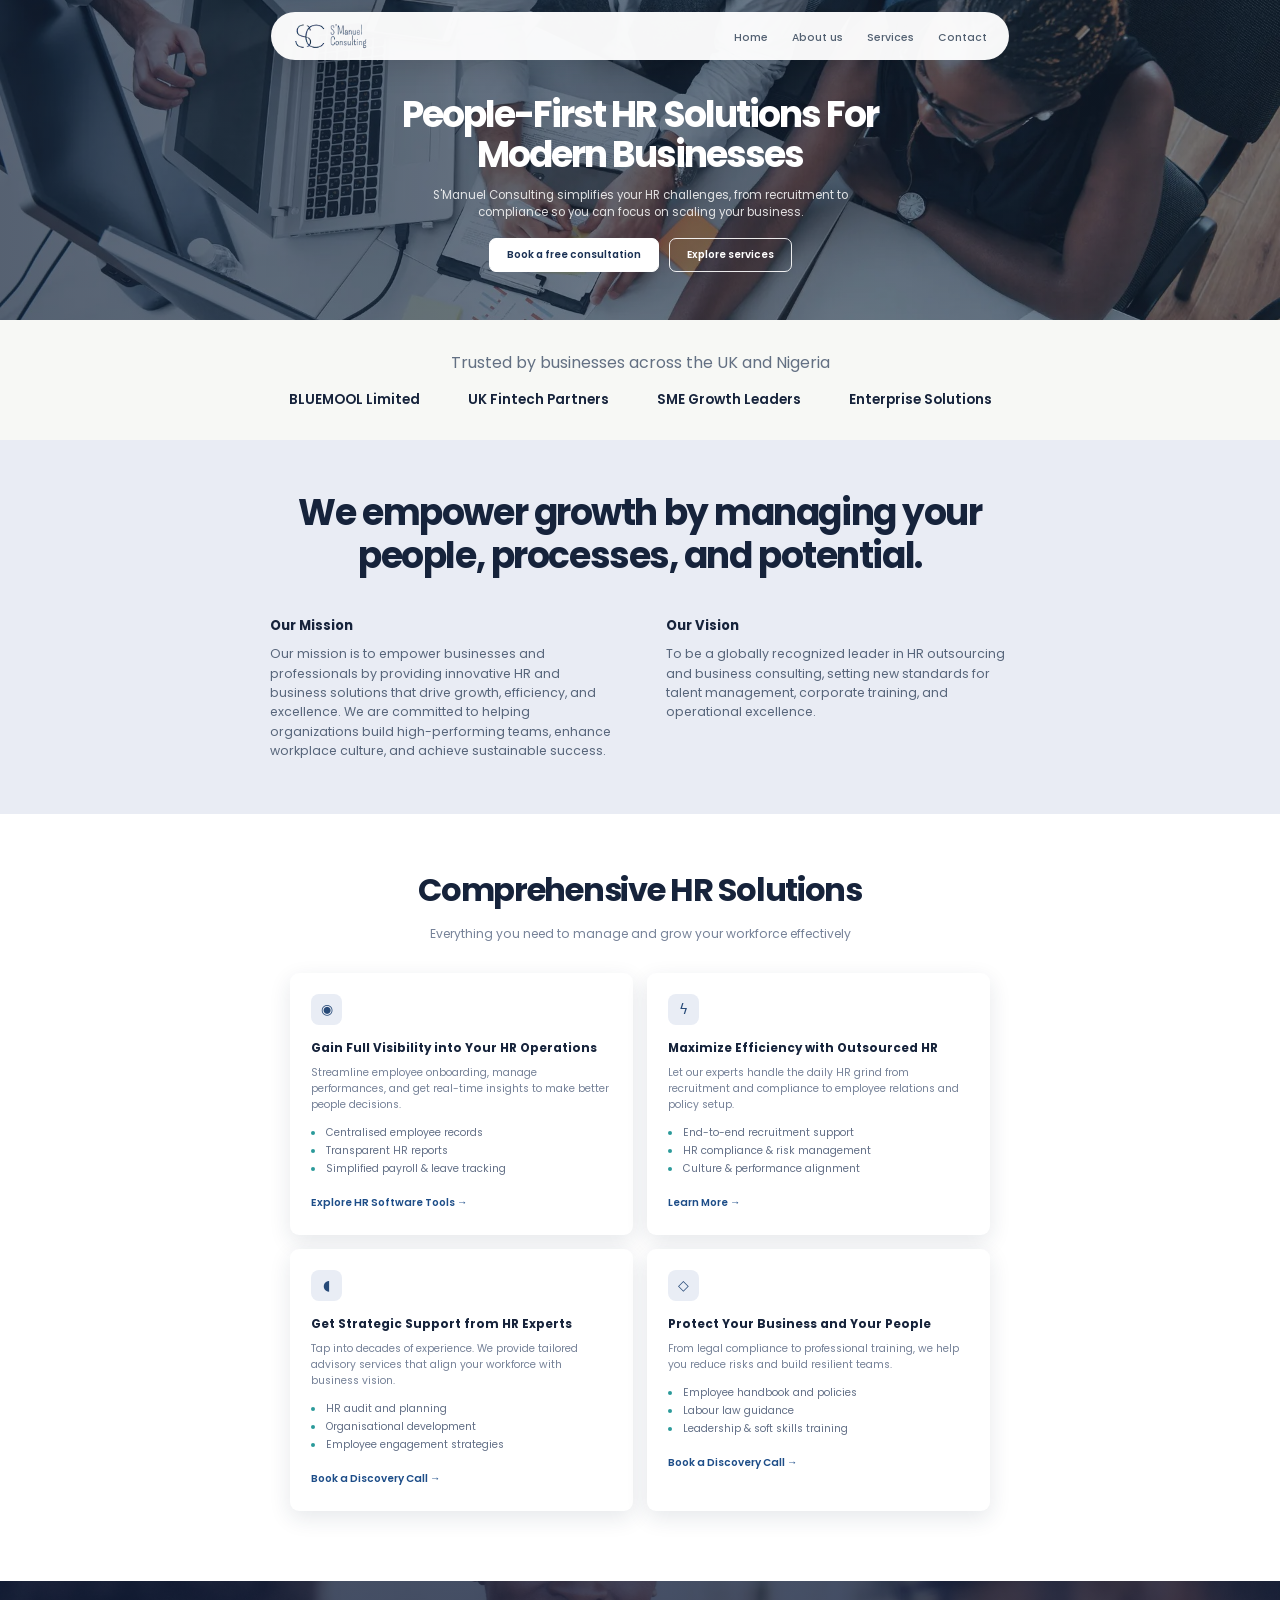
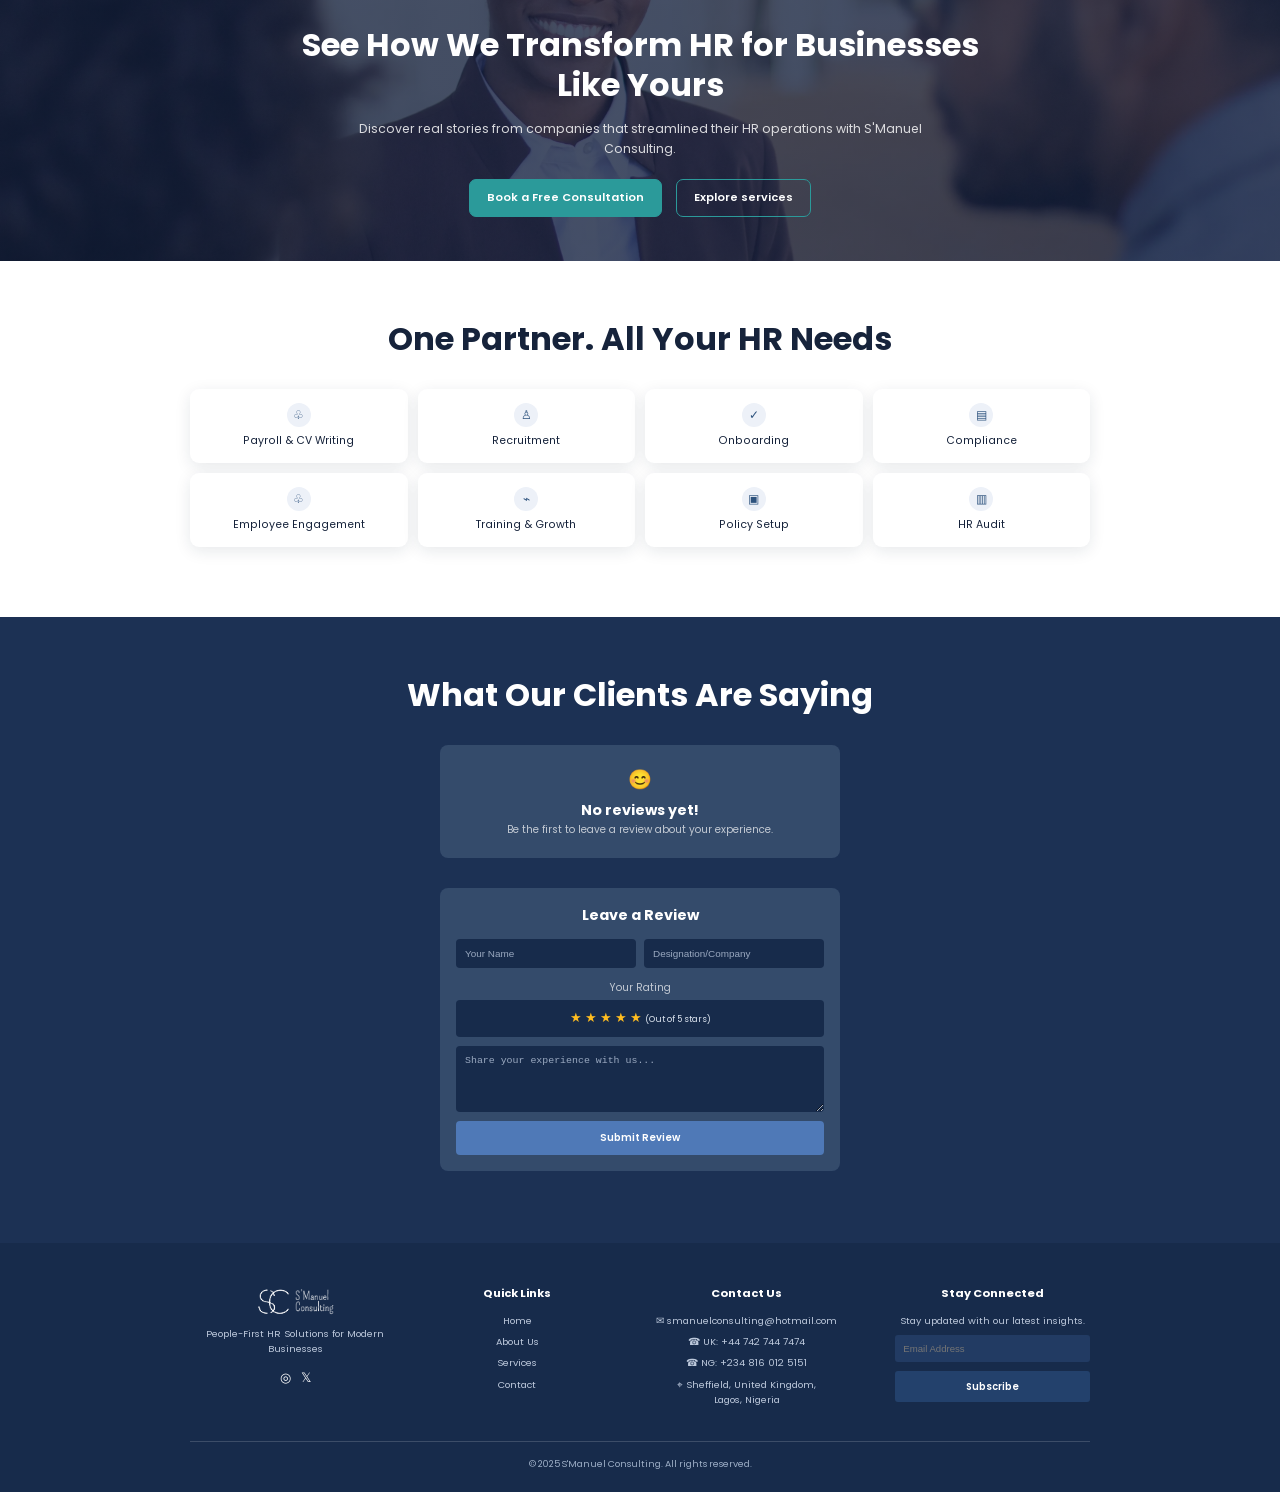
==== commit 84efc7f8: "added about us.html to index" ====
--- a/index.html
+++ b/index.html
@@ -18,10 +18,10 @@
          <img src="logo.png" alt="sc-manuel consultant logo">
         </div>
         <ul class="nav-links">
-         <li><a href="#">Home</a></li>
-         <li><a href="#">About</a></li>
+         <li><a href="index.html">Home</a></li>
+         <li><a href="about-us.html">About us</a></li>
          <li><a href="services.html">Services</a></li>
-         <li><a href="#">Contact</a></li>
+         <li><a href="contact.html">Contact</a></li>
         </ul>
        </nav>
       </div>
@@ -30,7 +30,7 @@
                    <h1>People-First HR Solutions For Modern Businesses</h1> 
                   <p>S'Manuel Consulting simplifies your HR challenges, from recruitment to<br> compliance so you can focus on scaling your business.</p>
                    <div class="hero-button-wrapper">
-                  <button class="hero-button1">Book a free consultation</button>
+                  <a class="hero-button1" href="contact.html">Book a free consultation</a>
                   <a class="hero-button" href="services.html">Explore services</a>
                 </div>
                 </div>
@@ -128,7 +128,7 @@
         <li>Organisational development</li>
         <li>Employee engagement strategies</li>
       </ul>
-      <a href="#">Book a Discovery Call <span aria-hidden="true">→</span></a>
+      <a href="contact.html">Book a Discovery Call <span aria-hidden="true">→</span></a>
     </article>
 
     <article class="service-card">
@@ -142,7 +142,7 @@
         <li>Labour law guidance</li>
         <li>Leadership &amp; soft skills training</li>
       </ul>
-      <a href="#">Book a Discovery Call <span aria-hidden="true">→</span></a>
+      <a href="contact.html">Book a Discovery Call <span aria-hidden="true">→</span></a>
     </article>
   </div>
 
@@ -152,7 +152,7 @@
     <h2>See How We Transform HR for Businesses<br>Like Yours</h2>
     <p>Discover real stories from companies that streamlined their HR operations with S'Manuel Consulting.</p>
     <div class="hero-button-wrapper">
-      <button class="hero-button1">Book a Free Consultation</button>
+      <a class="hero-button1" href="contact.html">Book a Free Consultation</a>
       <a class="hero-button" href="services.html">Explore services</a>
     </div>
   </div>
@@ -202,7 +202,7 @@
     </div>
     <div>
       <h3>Quick Links</h3>
-      <a href="index.html">Home</a><a href="about-us.html">About Us</a><a href="services.html">Services</a><a href="#">Contact</a>
+      <a href="index.html">Home</a><a href="about-us.html">About Us</a><a href="services.html">Services</a><a href="contact.html">Contact</a>
     </div>
     <div>
       <h3>Contact Us</h3>
